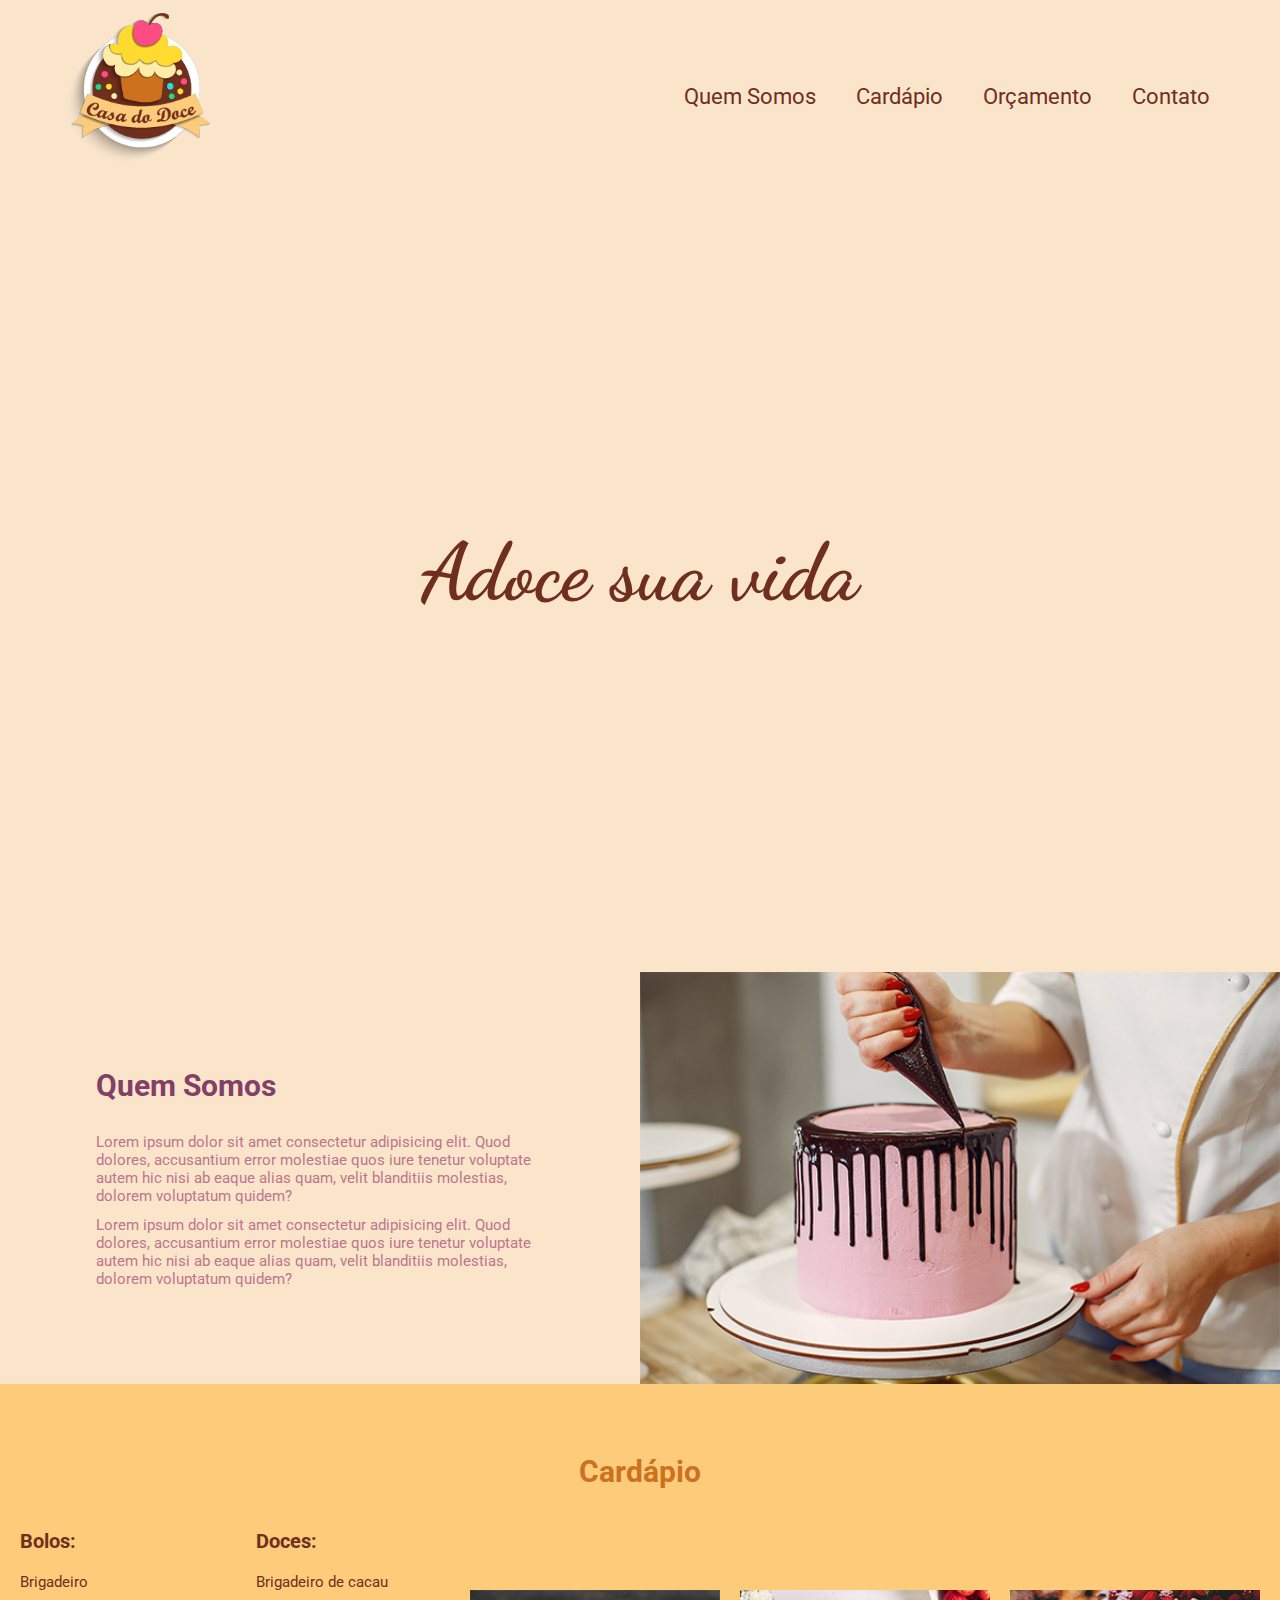
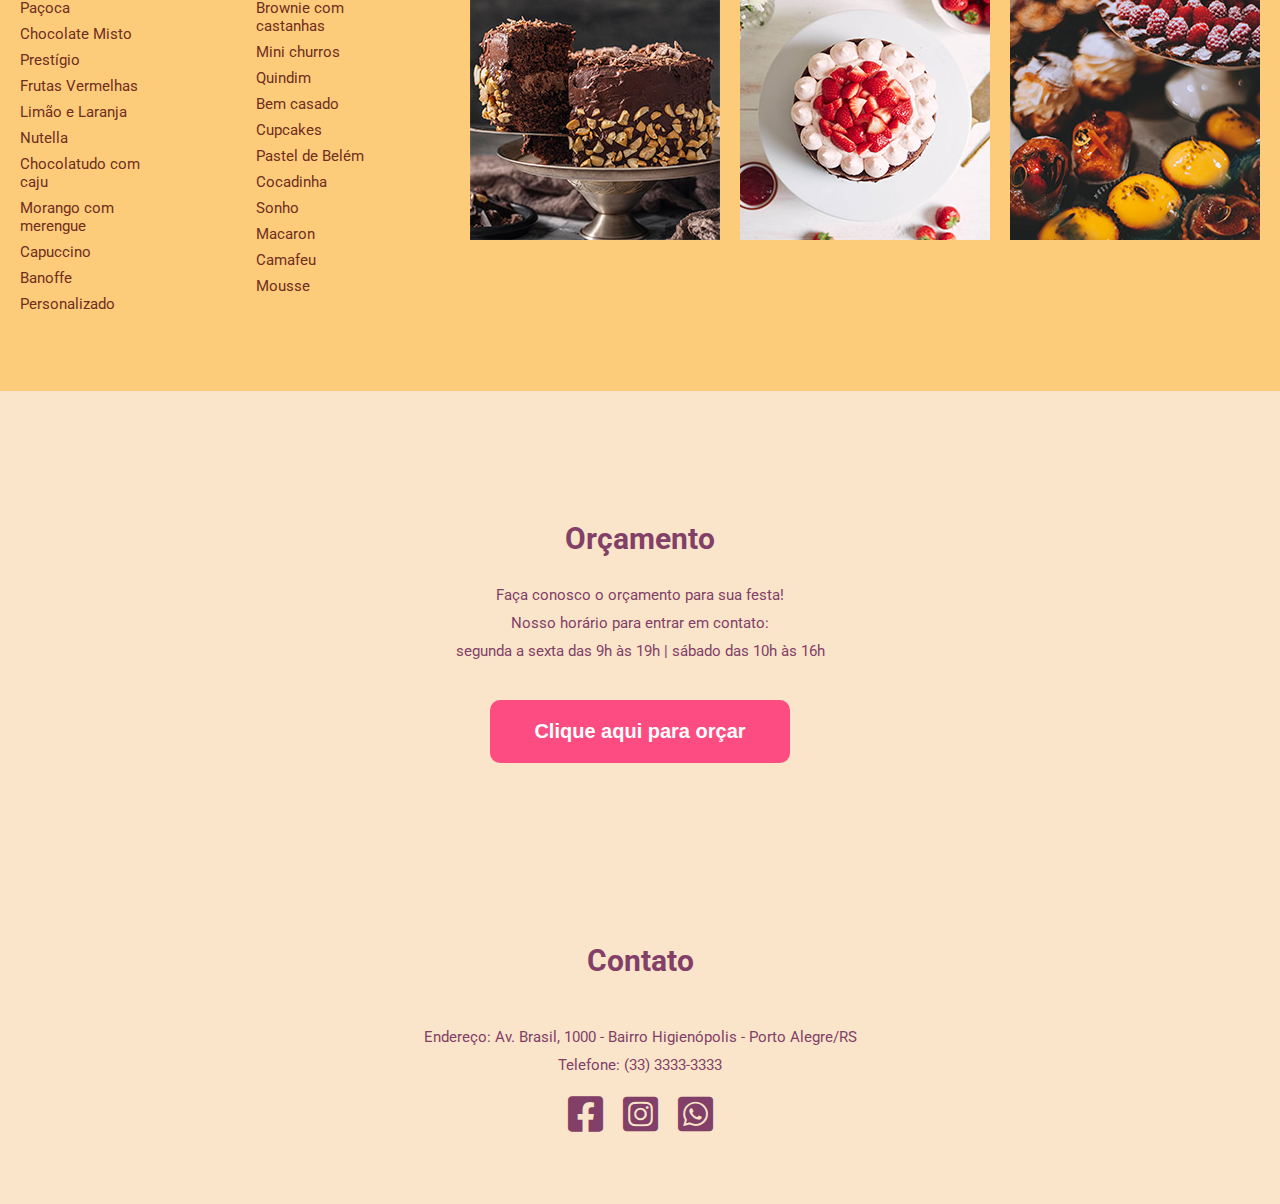
==== index.html @ 09ea0c44 "adiciona arquivos da confeitaria casa do doce" ====
<!DOCTYPE html>
<html lang="en">

<head>
    <meta charset="UTF-8">
    <meta http-equiv="X-UA-Compatible" content="IE=edge">
    <meta name="viewport" content="width=device-width, initial-scale=1.0">
    <title>Confeitaria Casa do Doce</title>
    <link rel="icon" type="image/png" sizes="32x32" href="./src/images/casa-do-doce-icon-02.png">
    <link rel="stylesheet" href="./src/css/reset.css">
    <link rel="stylesheet" href="./src/css/style.css">
    <link rel="preconnect" href="https://fonts.googleapis.com">
    <link rel="preconnect" href="https://fonts.gstatic.com" crossorigin>
    <link href="https://fonts.googleapis.com/css2?family=Roboto:wght@100;300;500;700&display=swap" rel="stylesheet">
    <link href="https://fonts.googleapis.com/css2?family=Dancing+Script:wght@700&display=swap" rel="stylesheet">
    <link rel="stylesheet" href="./src/css/font-awesome.css">
    <link rel="stylesheet" href="./src/css/responsivo.css">
    <link rel="stylesheet" href="./src/css/menu.css">

</head>

<body>
    <header>
        <div class="header">
            <a href="/"><img class="logo" src="./src/images/casa-do-doce-200-04.png" alt="logo casa do doce"></a>


            <nav class="menu">
                <input type="checkbox" id="checkbox-menu" />
                <label for="checkbox-menu">
                    <span></span>
                    <span></span>
                    <span></span>
                </label>
                <ul class="menu-itens">
                    <li><a href="#quem-somos">Quem Somos</a></li>
                    <li><a href="#cardapio">Cardápio</a></li>
                    <li><a href="#orcamento">Orçamento</a></li>
                    <li><a href="#contato">Contato</a></li>
                </ul>
            </nav>
        </div>
    </header>

    <section class="capa">
        <h2>Adoce sua vida</h2>
    </section>

    <section class="quem-somos" id="quem-somos">
        <div class="item">

            <h3>Quem Somos</h3>
            <p class="texto-quem-somos">Lorem ipsum dolor sit amet consectetur adipisicing elit. Quod dolores,
                accusantium error molestiae quos iure tenetur voluptate autem hic nisi ab eaque alias quam, velit
                blanditiis molestias, dolorem voluptatum quidem?</p>
            <br>
            <p class="texto-quem-somos">Lorem ipsum dolor sit amet consectetur adipisicing elit. Quod dolores,
                accusantium error molestiae quos iure tenetur voluptate autem hic nisi ab eaque alias quam, velit
                blanditiis molestias, dolorem voluptatum quidem?</p>
        </div>
        <div class="imagem-quem-somos"></div>
    </section>

    <section class="cardapio" id="cardapio">

        <div class="cardapio-conteudo">
            <h3>Cardápio</h3>

            <div class="cardapio-com-fotos">

                <div class="bolo-e-doces-container">

                    <div class="bolos-e-doces">
                        <h4>Bolos:</h4>
                        <ul>
                            <li class="itens">Brigadeiro</li>
                            <li class="itens">Paçoca</li>
                            <li class="itens">Chocolate Misto</li>
                            <li class="itens">Prestígio</li>
                            <li class="itens">Frutas Vermelhas</li>
                            <li class="itens">Limão e Laranja</li>
                            <li class="itens">Nutella</li>
                            <li class="itens">Chocolatudo com caju</li>
                            <li class="itens">Morango com merengue</li>
                            <li class="itens">Capuccino</li>
                            <li class="itens">Banoffe</li>
                            <li class="itens">Personalizado</li>

                        </ul>
                    </div>

                    <div class="bolos-e-doces">
                        <h4>Doces:</h4>
                        <ul>
                            <li class="itens">Brigadeiro de cacau</li>
                            <li class="itens">Brownie com castanhas</li>
                            <li class="itens">Mini churros </li>
                            <li class="itens">Quindim</li>
                            <li class="itens">Bem casado</li>
                            <li class="itens">Cupcakes</li>
                            <li class="itens">Pastel de Belém</li>
                            <li class="itens">Cocadinha</li>
                            <li class="itens">Sonho</li>
                            <li class="itens">Macaron</li>
                            <li class="itens">Camafeu</li>
                            <li class="itens">Mousse</li>

                        </ul>
                    </div>

                </div>

                <div class="fotos">

                    <div class="doces-fotos"><a href=" "></a><img src="./src/images/bolo1.jpg"></a></div>
                    <div class="doces-fotos"><a href="https://placeholder.com"></a><img
                            src="./src/images/doce2.jpg"></a></div>
                    <div class="doces-fotos"><a href="https://placeholder.com"></a><img
                            src="./src/images/doces3.jpg"></a></div>
                </div>

            </div>


        </div>
    </section>

    <section class="orcamento" id="orcamento">

        <div class="orcamento-conteudo">
            <h3>Orçamento</h3>
            <p class="texto-orcamento">Faça conosco o orçamento para sua festa! </p>
            <p class="texto-orcamento">Nosso horário para entrar em contato:</p>
            <p class="texto-orcamento"> segunda a sexta das 9h às 19h | sábado das 10h às 16h</p>

            <button><a href="./orcamento.html" target="_blank">Clique aqui para orçar</a></button>
        </div>
    </section>

    <footer class="contato" id="contato">

        <h3>Contato</h3>

        <p>Endereço: Av. Brasil, 1000 - Bairro Higienópolis - Porto Alegre/RS</p>
        <p>Telefone: (33) 3333-3333</p>

        <div class="redes">

            <a href=""><i class="fab fa-facebook-square"></i></a>
            <a href=""> <i class="fab fa-instagram-square"></i></a>
            <a href=""> <i class="fab fa-whatsapp-square"></i></a>
        </div>
    </footer>

</body>

</html>
---- src/css/style.css ----
html {
    font-size: 62.5%;
}

body {
    font-family: 'Roboto', sans-serif;
    display: grid;
    grid-template-areas: "header header"
        "capa capa"
        "quem-somos quem-somos"
        "cardapio cardapio"
        "orcamento orcamento"
        "contato contato";
    grid-template-columns: repeat(2, 1fr);
    background-color: #FAE5CA;
}

header {
    grid-area: header;
}


.header {
    display: flex;
    justify-content: space-between;
    align-items: center;
    min-height: 75px;
}

.header nav .menu-itens {
    display: flex;
    font-size: 2.2rem;
    margin-right: 50px;
}

.menu-itens a {
    padding: 20px;
    transition: 0.3s;
    border-radius: 5px;
    color: #702E1E;
}

.menu-itens a:hover {
    background-color: #BD758D;
    color: white;
}

.logo {
    width: 60%;
    margin-left: 50px;
}

/*  CAPA */

.capa {
    grid-area: capa;
    height: 89vh;
    background: url('../images/muffins-candles-aalaw-and-sprinkles-on-the-corner-of-pink-background.jpg');
    background-size: cover;
    display: flex;
    justify-content: center;
    align-items: center;
}

.capa h2 {
    font-size: 8rem;
    font-family: 'Dancing Script', cursive;
    color: #702E1E;
}

/*  QUEM SOMOS */

.quem-somos {
    grid-area: quem-somos;
    display: grid;
    grid-template-columns: 1fr 1fr;
}

.quem-somos .item {
    display: flex;
    flex-direction: column;
    padding: 15%;
}

.quem-somos h3 {
    font-size: 3rem;
    margin-bottom: 30px;
    color: #823F67;
}

.quem-somos .texto-quem-somos {
    font-size: 1.5rem;
    color: #BD758D;
}

.quem-somos .imagem-quem-somos {
    width: auto;
    height: auto;

}

.imagem-quem-somos {
    background-image: url('../images/quem-somos.jpg');
    background-size: cover;
}

/*CARDAPIO*/
.cardapio {
    grid-area: cardapio;
    display: grid;
    grid-template-columns: 1fr;
    background-color: #FDCC7B;
}

.cardapio-com-fotos {
    display: flex;
    justify-content: center;
    align-items: center;
    margin-bottom: 50px;
}

.cardapio h3 {
    font-size: 3rem;
    margin-top: 70px;
    text-align: center;
    color: #CD711F;
}

.bolo-e-doces-container {
    display: flex;
}

.bolos-e-doces {
    padding: 20px;
    color: #702E1E;
    margin-right: 50px;
}

.bolos-e-doces h4 {
    font-size: 2rem;
    margin: 20px 0;
}

.bolos-e-doces .itens {
    margin-bottom: 8px;
    font-size: 1.5rem;
    color: #702E1E;
}

.fotos {
    display: flex;
    justify-content: flex-end;
}


.doces-fotos {
    display: flex;
    padding-right: 20px;
}

/*ORÇAMENTO*/

.orcamento {
    display: grid;
    grid-area: orcamento;
    grid-template-columns: 1fr;
    background-image: url('../images/frame-of-food-ingredients-for-baking-on-a-gently-pink-pastel-background-cooking-flat-lay-with-copy-space-top-view-baking-concept-flat-lay.jpg');
    background-size: cover;
    background-repeat: no-repeat;
}

.orcamento-conteudo {
    display: flex;
    flex-direction: column;
    justify-content: center;
    align-items: center;
    padding: 100px;
}

.orcamento h3 {
    font-size: 3rem;
    margin-top: 30px;
    margin-bottom: 30px;
    text-align: center;
    color: #823F67;
}

.orcamento .texto-orcamento {
    font-size: 1.5rem;
    color: #823F67;
    margin-bottom: 10px;
}

button {
    width: 300px;
    padding: 20px;
    font-size: 2rem;
    font-weight: 700;
    border-radius: 10px;
    border: none;
    background-color: #FC4C81;
    margin-top: 30px;
}

a {
    color: white;
}

button:hover {
    background-color: #BD758D;
}

/*CONTATO*/

.contato {
    display: grid;
    grid-area: contato;
    grid-template-columns: 1fr;
    padding: 60px;
}

.contato h3 {
    font-size: 3rem;
    margin-top: 20px;
    margin-bottom: 50px;
    text-align: center;
    color: #823F67;
}

.contato p {
    text-align: center;
    color: #823F67;
    font-size: 1.5rem;
}

.contato .redes {
    display: flex;

}

footer {
    padding: 80px 0;
}

footer p {
    margin-bottom: 10px;
}

footer .redes {
    justify-content: center;

}

footer .redes a {
    color: #823F67;
}


footer .redes i {
    font-size: 4rem;
    padding: 10px;

}

footer .redes i:hover {
    color: #BD758D;
}
---- src/css/responsivo.css ----
@media(max-width: 1150px) {
    .capa {
        height: 60vh;
    }

    .logo {
        margin-left: 30px;
        width: 40%;

    }

    .cardapio-com-fotos {
        flex-direction: column;
    }

    .bolos-e-doces-container {
        justify-content: center;
    }

    .bolos-e-doces {
        padding-right: 80px;
        margin-right: 30px;
    }

}

@media(max-width:800px) {
    .doces-fotos img {
        width: 100%;
    }

}

@media(max-width:600px) {
    .capa {
        align-items: flex-end;
        /* height: 60vh; */
    }

    .capa h2 {
        margin-bottom: 15%;
    }

    .quem-somos {
        grid-template-columns: 1fr;
        grid-template-rows: repeat(2, 1fr);
    }

    .imagem-quem-somos {
        grid-template-columns: 1fr;
    }


    .cardapio-com-fotos {
        flex-direction: column;
    }

    .bolos-e-doces-container {
        justify-content: center;
    }

    .bolos-e-doces {
        padding: 20px;
        margin-right: 30px;
    }


    .doces-fotos {
        padding: 0;
        justify-content: center;
    }

    .doces-fotos img {
        align-self: center;
    }
}

@media(max-width: 500px) {
    .orcamento-conteudo {
        padding: 0;
        margin-bottom: 30px;
    }

    .capa h2 {
        font-size: 5rem;
    }
}
---- src/css/menu.css ----
#checkbox-menu{
    position: absolute;
    opacity: 0;
}

label{
    cursor: pointer;
    position: relative;
    display: block;
    height: 22px;
    width: 30px;
    opacity: 0;
}


label span{
    position: absolute;
    display: block;
    height: 5px;
    width: 100%;
    border-radius: 30px;
    background: #000;
    transition: 0.3s ease-in-out;
}

label span:nth-child(1){
    top:0;
}

label span:nth-child(2){
    top:8px;
}

label span:nth-child(3){
    top:16px;
}

/*Quando for clicado */

#checkbox-menu:checked + label span:nth-child(1){
transform: rotate(-45deg); /*negativo p um lado */
top: 8px;
}

#checkbox-menu:checked + label span:nth-child(2){
    opacity: 0;
}

#checkbox-menu:checked + label span:nth-child(3){
    transform: rotate(45deg);
    top: 8px; /*p ficar mais p baixo e centralizado*/
}

 
 

    @media(max-width: 915px){
     .header nav {
        align-items: flex-end;
        display: flex;
        flex-direction: column;
        padding: 30px;
        
     }

    .header nav .menu-itens{
        display: none;
        
    }

   
    input:checked ~ .menu-itens{
        display: block;
    }

    label{
        opacity: 1;
    }
    .header nav{
        position: absolute;
        top: 8px;
        right: 0;
        z-index: 1;
    }

    .header nav .menu-itens{
        width: 220px;
        background-color:#FAE5CA;
        padding: 20px;
    }

    .header nav .menu-itens a{
        text-align: center;
        display: block;
        padding: 20px;
    }
}
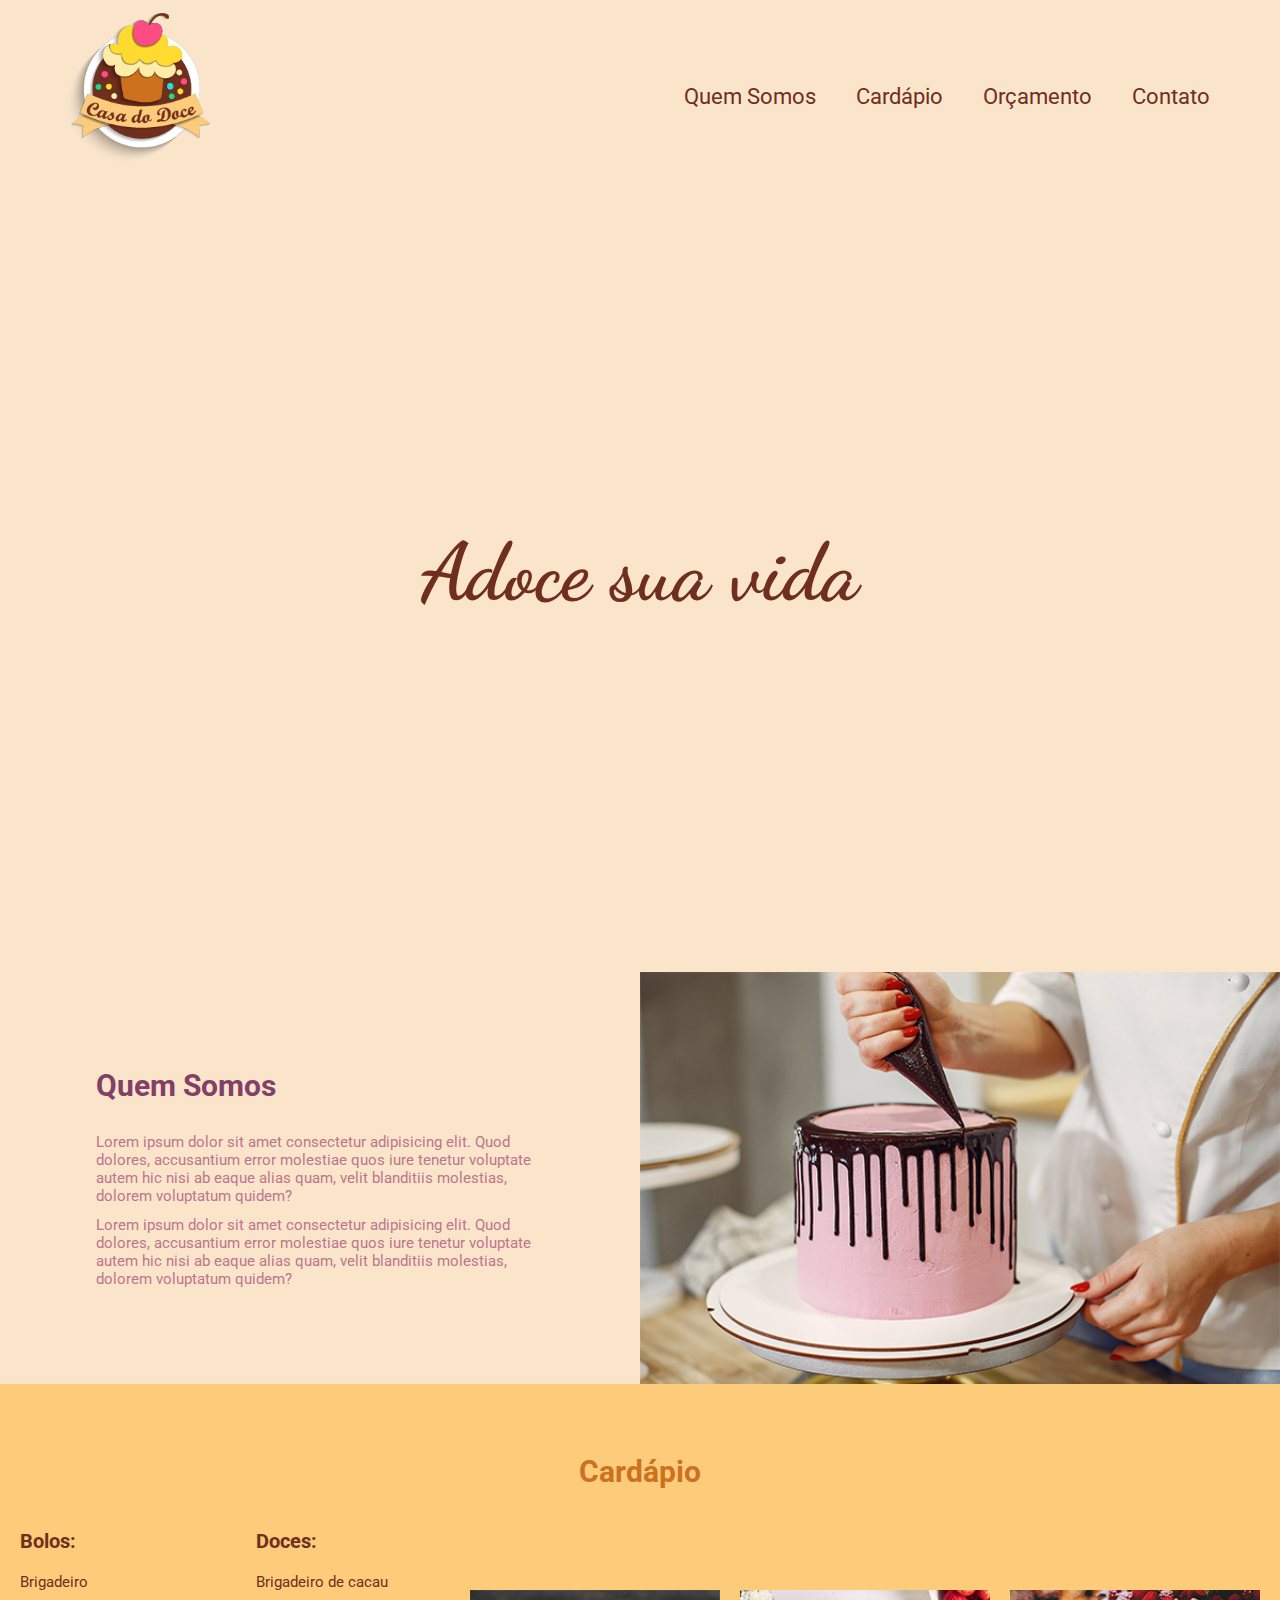
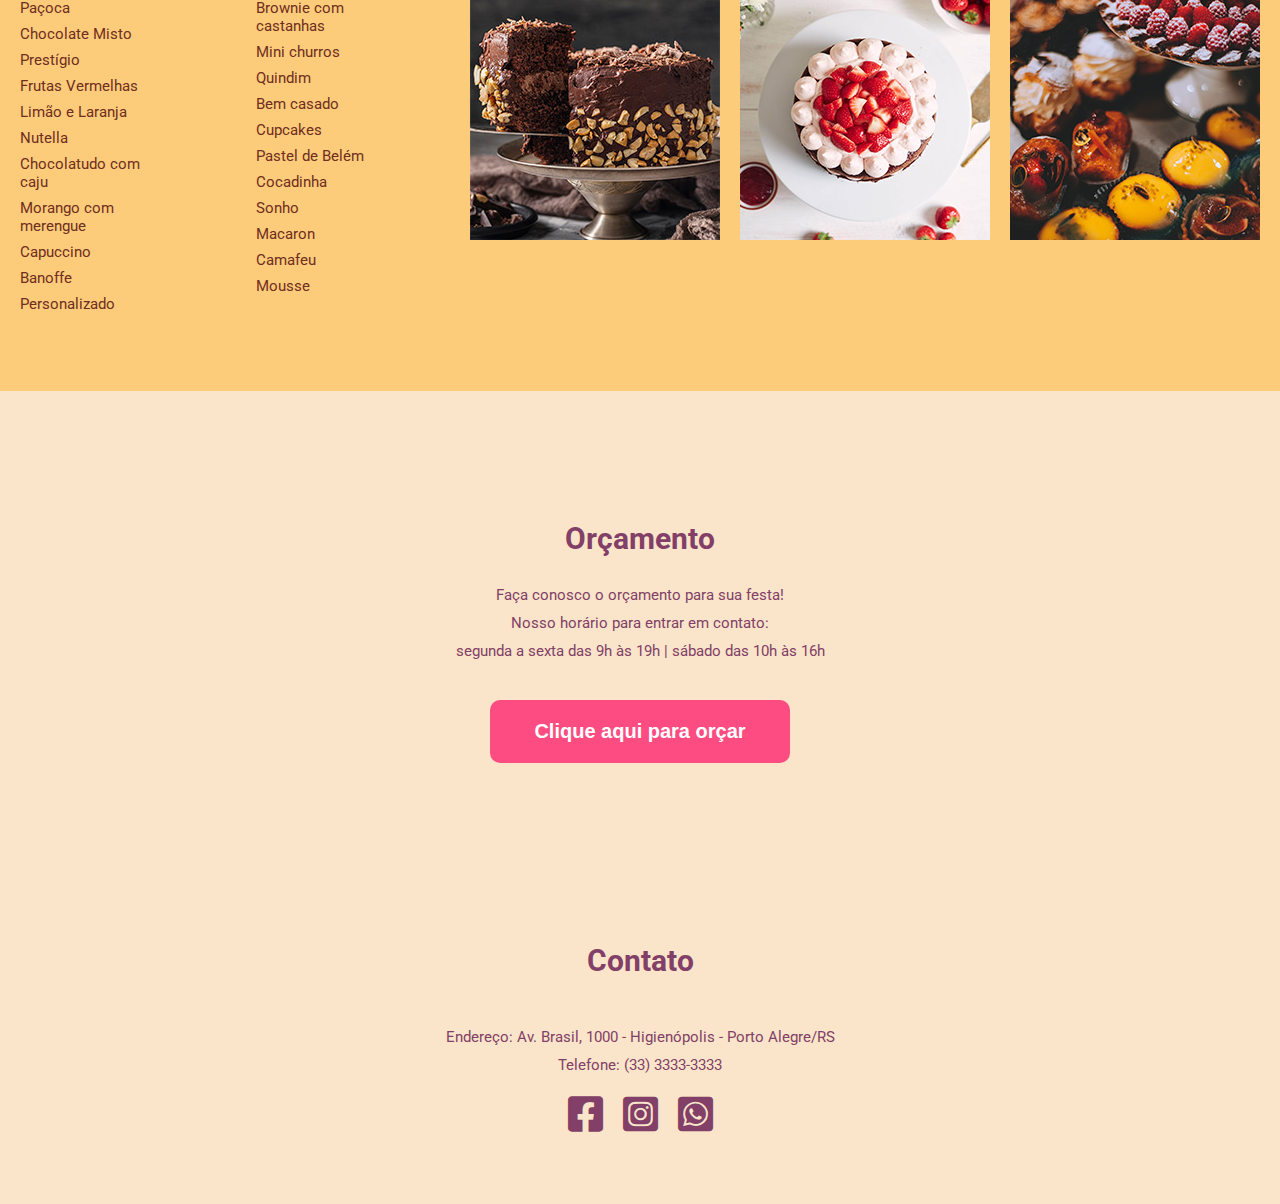
==== commit e0108683: "adiciona novos arquivos ajustados confeitaria casa do doce" ====
--- a/index.html
+++ b/index.html
@@ -141,7 +141,7 @@
 
         <h3>Contato</h3>
 
-        <p>Endereço: Av. Brasil, 1000 - Bairro Higienópolis - Porto Alegre/RS</p>
+        <p>Endereço: Av. Brasil, 1000 - Higienópolis - Porto Alegre/RS</p>
         <p>Telefone: (33) 3333-3333</p>
 
         <div class="redes">
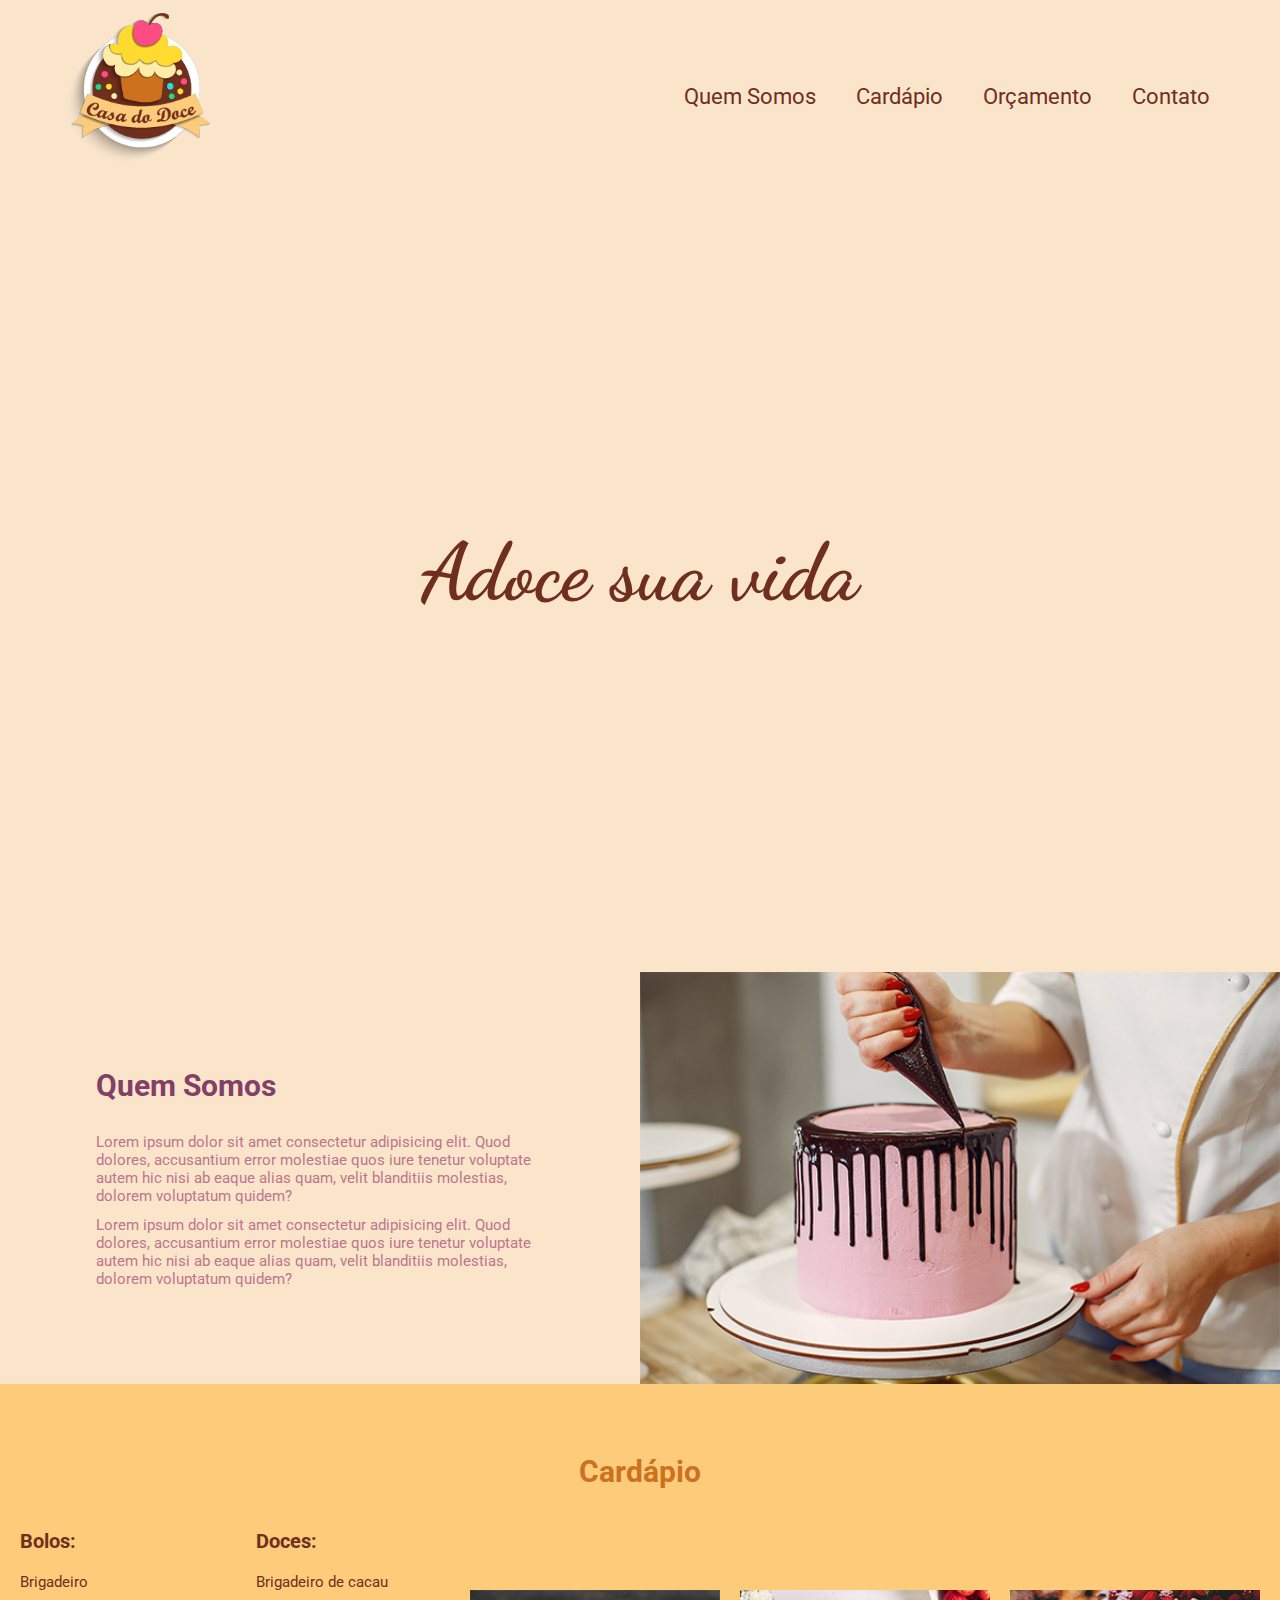
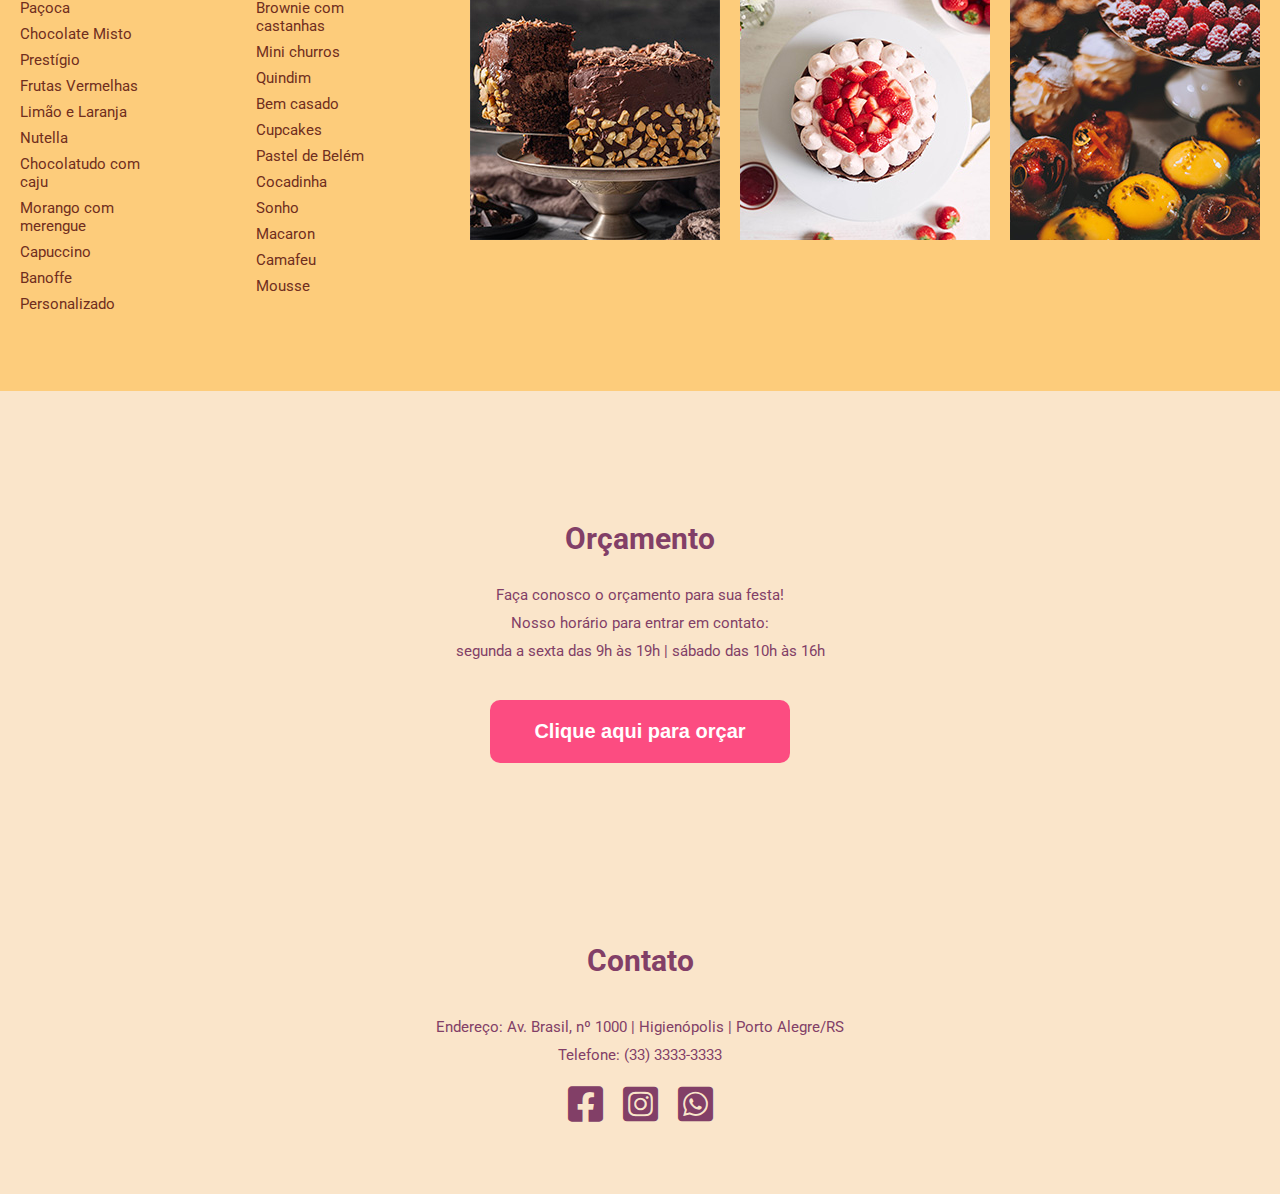
==== commit ff0e5d72: "adiciona arquivos confeitaria casa do doce" ====
--- a/index.html
+++ b/index.html
@@ -127,6 +127,7 @@
 
     <section class="orcamento" id="orcamento">
 
+        <div class="orcamento-container">
         <div class="orcamento-conteudo">
             <h3>Orçamento</h3>
             <p class="texto-orcamento">Faça conosco o orçamento para sua festa! </p>
@@ -135,20 +136,22 @@
 
             <button><a href="./orcamento.html" target="_blank">Clique aqui para orçar</a></button>
         </div>
+    </div>
     </section>
 
     <footer class="contato" id="contato">
 
         <h3>Contato</h3>
 
-        <p>Endereço: Av. Brasil, 1000 - Higienópolis - Porto Alegre/RS</p>
+        <p>Endereço: Av. Brasil, nº 1000 | Higienópolis
+              | Porto Alegre/RS</p>
         <p>Telefone: (33) 3333-3333</p>
 
         <div class="redes">
 
-            <a href=""><i class="fab fa-facebook-square"></i></a>
-            <a href=""> <i class="fab fa-instagram-square"></i></a>
-            <a href=""> <i class="fab fa-whatsapp-square"></i></a>
+            <a href="www.facebook.com"><i class="fab fa-facebook-square"></i></a>
+            <a href="www.instagram.com"> <i class="fab fa-instagram-square"></i></a>
+            <a href="www.whatsapp.com"> <i class="fab fa-whatsapp-square"></i></a>
         </div>
     </footer>
 
--- a/src/css/style.css
+++ b/src/css/style.css
@@ -175,6 +175,7 @@
     justify-content: center;
     align-items: center;
     padding: 100px;
+    text-align: center;
 }
 
 .orcamento h3 {
@@ -222,7 +223,7 @@
 .contato h3 {
     font-size: 3rem;
     margin-top: 20px;
-    margin-bottom: 50px;
+    margin-bottom: 40px;
     text-align: center;
     color: #823F67;
 }
--- a/src/css/responsivo.css
+++ b/src/css/responsivo.css
@@ -75,13 +75,24 @@
     }
 }
 
+@media(max-width:580px) {
+    .orcamento-conteudo {
+        text-align: center;
+        margin-left: 10%;
+        width: 1fr;
+    }
+}
+
 @media(max-width: 500px) {
-    .orcamento-conteudo {
-        padding: 0;
-        margin-bottom: 30px;
-    }
 
     .capa h2 {
         font-size: 5rem;
     }
+
+
+    button {
+        width: 150px;
+
+    }
+
 }